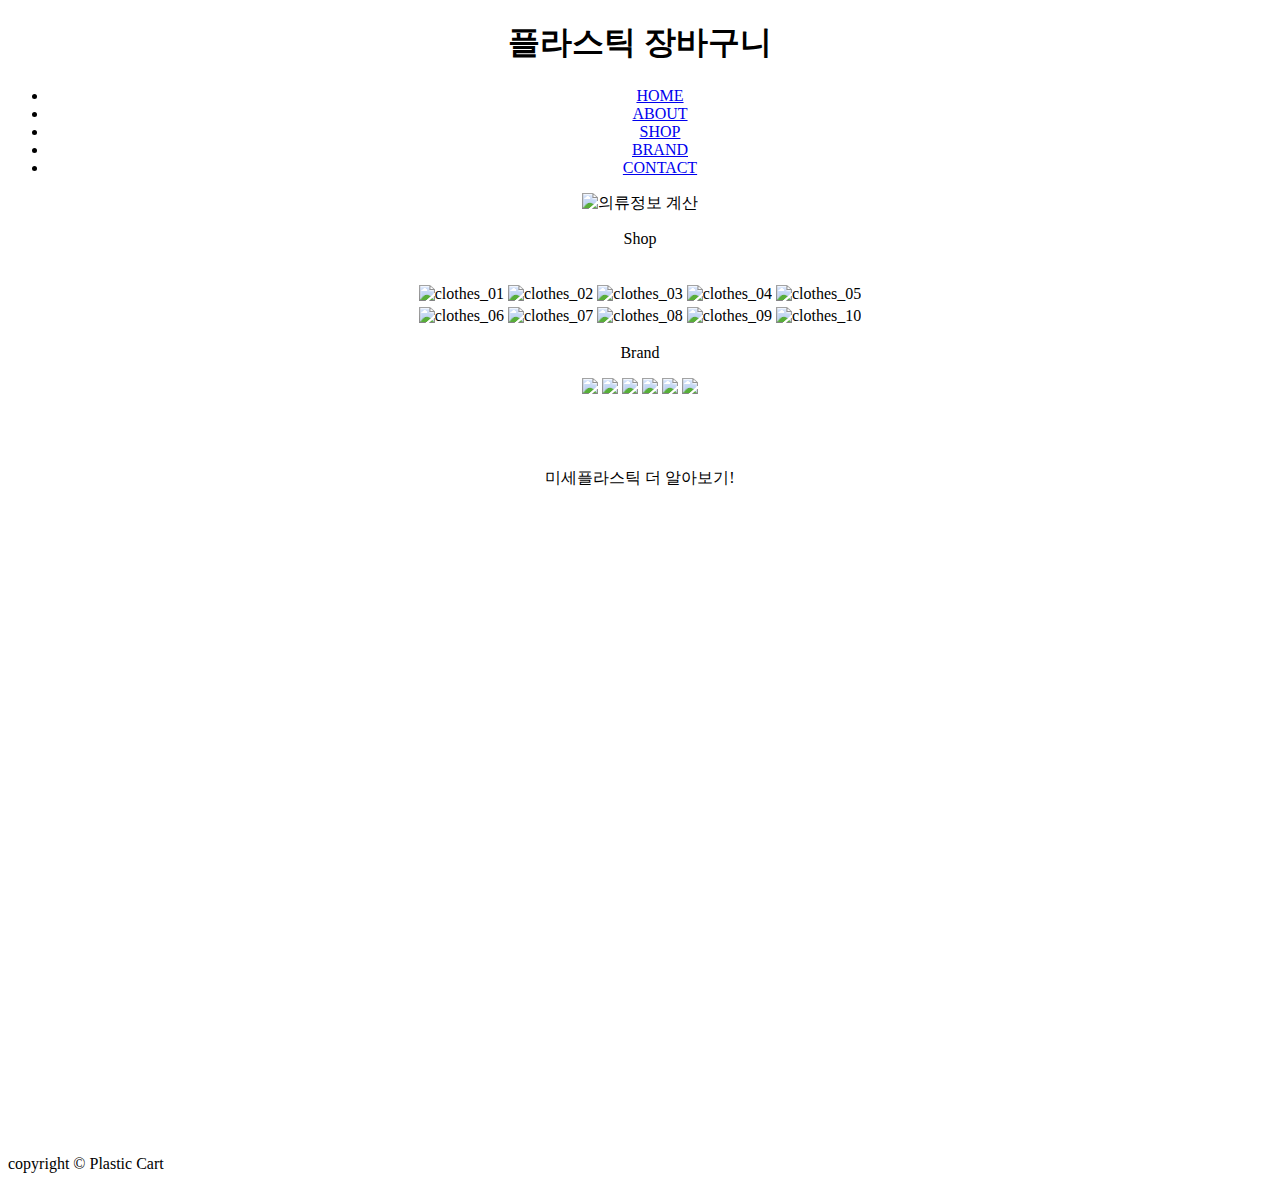
==== index.html @ d68cdc1b "Create index.html" ====
<!DOCTYPE html>
<html lang="ko">
    
 <head>
 <meta charset="utf-8">
 <title> 플라스틱 장바구니 </title>
 <link rel="icon" href="cart.png">
 <link href="mid.css" rel="stylesheet" type="text/css">
    </head>
    
 <body>
     
  <header>
  <center>
  <h1> 플라스틱 장바구니 </h1>
  <nav>
  <ul>
  <li><a href="#actor">HOME</a></li>
  <li><a href="#story">ABOUT</a></li>
  <li><a href="#contents">SHOP</a></li>
  <li><a href="#justy">BRAND</a></li>
  <li><a href="#ju">CONTACT</a></li>
 </ul>
 </nav>
 </center>
 </header>
 <section>
 <center>
 <img id="chart" alt="의류정보 계산" title="의류정보 계산" src="chart_%EB%8C%80%EC%A7%80%201.png" width="700";>
 <p class="shop">Shop</p><br>

    <table>
      <tr>
       <td><img src="clothes1.jpg.png" width="200" alt="clothes_01" title="clothes_01"></td>
       <td><img src="clothes2.png" width="200" alt="clothes_02" title="clothes_02"></td>
       <td><img src="clothes3.png" width="200" alt="clothes_03" title="clothes_03"></td>
       <td><img src="clothes4.png" width="200" alt="clothes_04" title="clothes_04"></td>
       <td><img src="clothes5.png" width="200" alt="clothes_05" title="clothes_05"></td>
     </tr>
     <tr>
       <td><img src="clothes6.png" width="200" alt="clothes_06" title="clothes_06"></td>
       <td><img src="clothes7.jpg.png" width="200" alt="clothes_07" title="clothes_07"></td>
       <td><img src="clothes8.png" width="200" alt="clothes_08" title="clothes_08"></td>
       <td><img src="clothes12.png" width="200" alt="clothes_09" title="clothes_09"></td>
       <td><img src="clothes10.jpg.png" width="200" alt="clothes_10" title="clothes_10"></td>
     </tr>
     </table>
     
     <p class="brand">Brand</p>
     
     
     <a href="https://www.ssfshop.com/Dopper/main?utm_source=naver_p_sa&utm_medium=paidsearch_dc&utm_campaign=%EC%96%B4%EB%82%98%EB%8D%94%EC%83%B5_DOPPER&utm_term=Dopper&utm_content=&dspCtgryNo=&brandShopNo=BDMA19T56&brndShopId=GRDPP&leftBrandNM=&&utag=ref_ptn:24887"
        title="dopper" alt="dopper" target="_blank"><img src="%EA%B7%B8%EB%A6%BC1.png" width="150"></a>
     <a href="https://terms.naver.com/entry.nhn?docId=2053888&cid=43168&categoryId=43168"
        title="coral" alt="coral" target="_blank"><img src="%EA%B7%B8%EB%A6%BC2.png" width="150"></a>
     <a href="www.sonkkeutbee.co.kr"title="손끋비" alt="손끋비" target="_blank">
         <img src="%EA%B7%B8%EB%A6%BC4.png" width="150"></a>
     <a href="https://www.pukka.co.kr"title="pukka" alt="pukka" target="_blank">
         <img src="%EA%B7%B8%EB%A6%BC5.png" width="150"></a>
     <a href="https://www.jigushop.co.kr/"title="지구샵" alt="지구샵" target="_blank">
         <img src="%EA%B7%B8%EB%A6%BC6.png" width="150"></a>
    <a href="https://morestore.co.kr/supply/index.html?supplier_code=S00000BN&n_media=27758&n_query=%EC%98%88%EA%B3%A0%EC%9D%80%EC%82%BC%EB%B2%A0&n_rank=1&n_ad_group=grp-a001-01-000000015138436&n_ad=nad-a001-01-000000092173418&n_keyword_id=nkw-a001-01-000002863828027&n_keyword=%EC%98%88%EA%B3%A0%EC%9D%80%EC%82%BC%EB%B2%A0&n_campaign_type=1&n_ad_group_type=1&NaPm=ct%3Dkgcjnq2w%7Cci%3D0zq0002bR8ztMK%2D0Qvnl%7Ctr%3Dsa%7Chk%3Dea32f2e870bd1c3b15f53e259cafe8ae79b73fec"
        title="예고은삼베" alt="예고은삼베" target="_blank"><img src="%EA%B7%B8%EB%A6%BC3.png" width="150"></a>
     <br>
     
     
     
<br><br><br>
<p class="video">미세플라스틱 더 알아보기!</p>
<iframe width="1020" height="630" src="https://www.youtube.com/embed/IcxtVK4hY3k" frameborder="0" allow="accelerometer; autoplay; clipboard-write; encrypted-media; gyroscope; picture-in-picture" allowfullscreen alt="미세플라스틱 더 알아보기" 
title="미세플라스틱 더 알아보기"></iframe>
     </center>
     </section>
     
    <footer>
    <p>copyright &copy; Plastic Cart </p>
     </footer>
    </body>
</html>
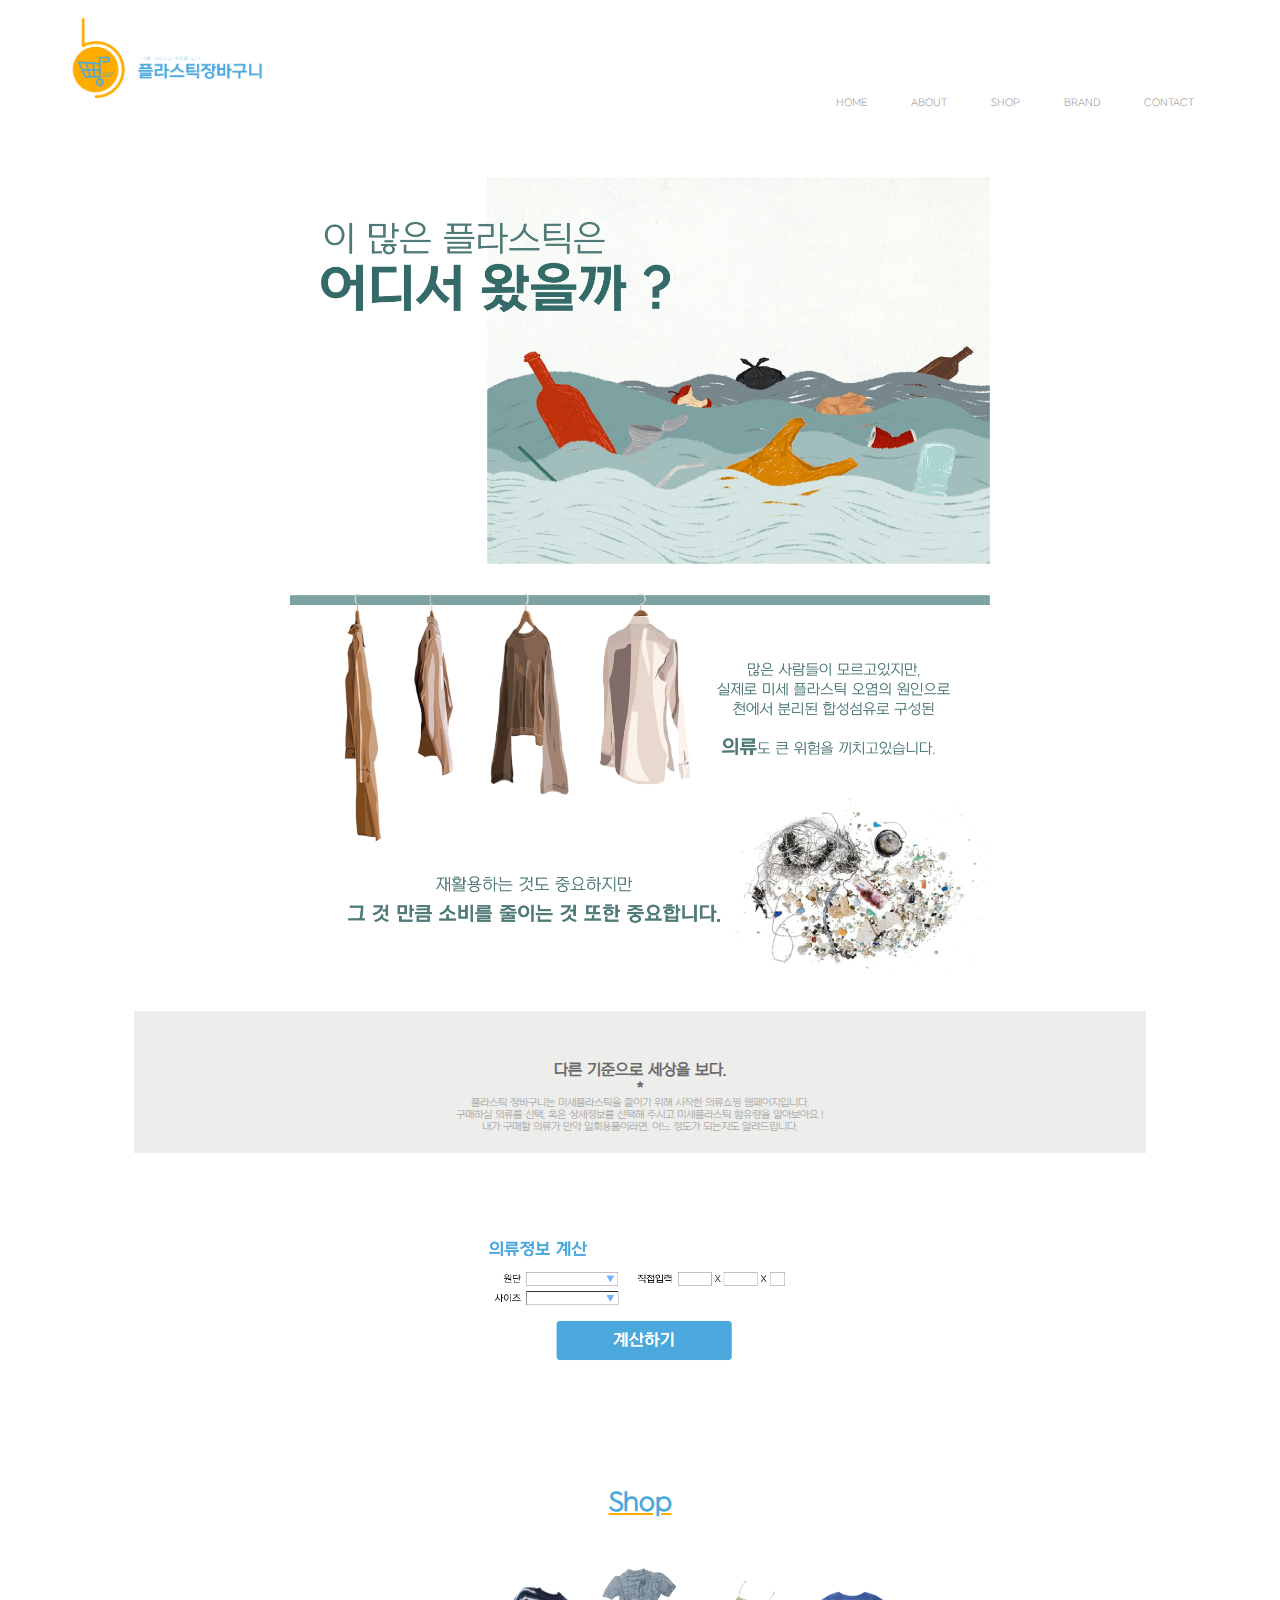
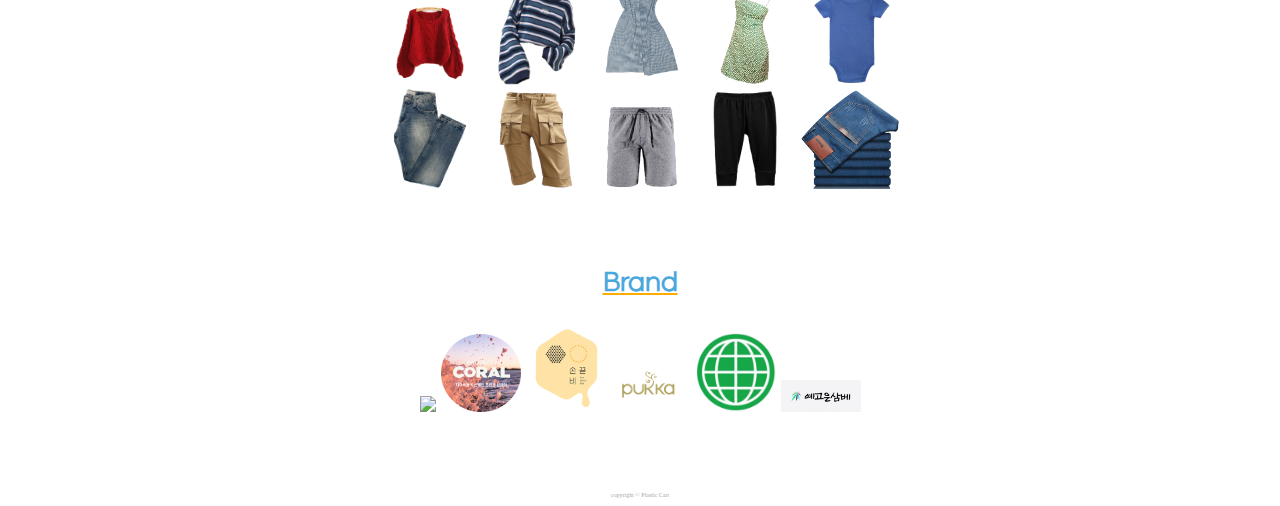
==== commit e8662fab: "Update index.html" ====
--- a/index.html
+++ b/index.html
@@ -4,71 +4,87 @@
  <head>
  <meta charset="utf-8">
  <title> 플라스틱 장바구니 </title>
- <link rel="icon" href="cart.png">
- <link href="mid.css" rel="stylesheet" type="text/css">
+ <link rel="icon" href="logo.png">
+ <link href="midproject.css" rel="stylesheet" type="text/css">
     </head>
     
  <body>
      
   <header>
-  <center>
-  <h1> 플라스틱 장바구니 </h1>
-  <nav>
-  <ul>
-  <li><a href="#actor">HOME</a></li>
-  <li><a href="#story">ABOUT</a></li>
-  <li><a href="#contents">SHOP</a></li>
-  <li><a href="#justy">BRAND</a></li>
-  <li><a href="#ju">CONTACT</a></li>
+
+    <img src="%ED%94%8C%EB%9D%BC%EC%8A%A4%ED%8B%B1%EC%9E%A5%EB%B0%94%EA%B5%AC%EB%8B%88.png" width=200>
+
+        <nav>
+            <ul>
+                
+            <table>
+                <tr>
+            <td><li><a href="#"> HOME  </a></li></td>
+            <td><li><a href="#"> ABOUT  </a></li></td>
+            <td><li><a href="#"> SHOP  </a></li></td>
+            <td><li><a href="#"> BRAND</a></li></td>
+            <td><li><a href="#"> CONTACT</a></li></td>
+                </tr>
+            </table>
  </ul>
  </nav>
- </center>
  </header>
+     
+     
  <section>
  <center>
- <img id="chart" alt="의류정보 계산" title="의류정보 계산" src="chart_%EB%8C%80%EC%A7%80%201.png" width="700";>
+     
+ <img id="intro" alt="intro" title="intro" src="intro.png" width="700">
+     
+ <p class="intro">다른 기준으로 세상을 보다.<br> *</p>
+ <p class="intro2">플라스틱 장바구니는 미세플라스틱을 줄이기 위해 시작한 의류쇼핑 웹페이지입니다.<br> 구매하실 의류를 선택, 혹은 상세정보를 선택해 주시고 미세플라스틱 함유량을 알아보아요 !<br> 내가 구매할 의류가 만약 일회용품이라면, 어느 정도가 되는지도 알려드립니다.</p>
+     
+ <img id="chart" alt="의류정보 계산" title="의류정보 계산" src="chart-01.png" width="350">
  <p class="shop">Shop</p><br>
 
-    <table>
+    <table2>
       <tr>
-       <td><img src="clothes1.jpg.png" width="200" alt="clothes_01" title="clothes_01"></td>
-       <td><img src="clothes2.png" width="200" alt="clothes_02" title="clothes_02"></td>
-       <td><img src="clothes3.png" width="200" alt="clothes_03" title="clothes_03"></td>
-       <td><img src="clothes4.png" width="200" alt="clothes_04" title="clothes_04"></td>
-       <td><img src="clothes5.png" width="200" alt="clothes_05" title="clothes_05"></td>
+       <td><img src="clothes1.jpg.png" width="100" alt="clothes_01" title="clothes_01"></td>
+       <td><img src="clothes2.png" width="100" alt="clothes_02" title="clothes_02"></td>
+       <td><img src="clothes3.png" width="100" alt="clothes_03" title="clothes_03"></td>
+       <td><img src="clothes4.png" width="100" alt="clothes_04" title="clothes_04"></td>
+       <td><img src="clothes5.png" width="100" alt="clothes_05" title="clothes_05"></td>
      </tr>
+     </table2>
+     
+     <br>
+
+     
+     <table3>
      <tr>
-       <td><img src="clothes6.png" width="200" alt="clothes_06" title="clothes_06"></td>
-       <td><img src="clothes7.jpg.png" width="200" alt="clothes_07" title="clothes_07"></td>
-       <td><img src="clothes8.png" width="200" alt="clothes_08" title="clothes_08"></td>
-       <td><img src="clothes12.png" width="200" alt="clothes_09" title="clothes_09"></td>
-       <td><img src="clothes10.jpg.png" width="200" alt="clothes_10" title="clothes_10"></td>
+       <td><img src="clothes6.png" width="100" alt="clothes_06" title="clothes_06"></td>
+       <td><img src="clothes7.jpg.png" width="100" alt="clothes_07" title="clothes_07"></td>
+       <td><img src="clothes8.png" width="100" alt="clothes_08" title="clothes_08"></td>
+       <td><img src="clothes12.png" width="100" alt="clothes_09" title="clothes_09"></td>
+       <td><img src="clothes10.jpg.png" width="100" alt="clothes_10" title="clothes_10"></td>
      </tr>
-     </table>
+     </table3>
      
      <p class="brand">Brand</p>
      
-     
+     <table4>
+     <tr>
      <a href="https://www.ssfshop.com/Dopper/main?utm_source=naver_p_sa&utm_medium=paidsearch_dc&utm_campaign=%EC%96%B4%EB%82%98%EB%8D%94%EC%83%B5_DOPPER&utm_term=Dopper&utm_content=&dspCtgryNo=&brandShopNo=BDMA19T56&brndShopId=GRDPP&leftBrandNM=&&utag=ref_ptn:24887"
-        title="dopper" alt="dopper" target="_blank"><img src="%EA%B7%B8%EB%A6%BC1.png" width="150"></a>
+        title="dopper" alt="dopper" target="_blank"><img src="%EA%B7%B8%EB%A6%BC1.png" width="80"></a>
      <a href="https://terms.naver.com/entry.nhn?docId=2053888&cid=43168&categoryId=43168"
-        title="coral" alt="coral" target="_blank"><img src="%EA%B7%B8%EB%A6%BC2.png" width="150"></a>
+        title="coral" alt="coral" target="_blank"><img src="%EA%B7%B8%EB%A6%BC2.png" width="80"></a>
      <a href="www.sonkkeutbee.co.kr"title="손끋비" alt="손끋비" target="_blank">
-         <img src="%EA%B7%B8%EB%A6%BC4.png" width="150"></a>
+         <img src="%EA%B7%B8%EB%A6%BC4.png" width="80"></a>
      <a href="https://www.pukka.co.kr"title="pukka" alt="pukka" target="_blank">
-         <img src="%EA%B7%B8%EB%A6%BC5.png" width="150"></a>
+         <img src="%EA%B7%B8%EB%A6%BC5.png" width="80"></a>
      <a href="https://www.jigushop.co.kr/"title="지구샵" alt="지구샵" target="_blank">
-         <img src="%EA%B7%B8%EB%A6%BC6.png" width="150"></a>
+         <img src="%EA%B7%B8%EB%A6%BC6.png" width="80"></a>
     <a href="https://morestore.co.kr/supply/index.html?supplier_code=S00000BN&n_media=27758&n_query=%EC%98%88%EA%B3%A0%EC%9D%80%EC%82%BC%EB%B2%A0&n_rank=1&n_ad_group=grp-a001-01-000000015138436&n_ad=nad-a001-01-000000092173418&n_keyword_id=nkw-a001-01-000002863828027&n_keyword=%EC%98%88%EA%B3%A0%EC%9D%80%EC%82%BC%EB%B2%A0&n_campaign_type=1&n_ad_group_type=1&NaPm=ct%3Dkgcjnq2w%7Cci%3D0zq0002bR8ztMK%2D0Qvnl%7Ctr%3Dsa%7Chk%3Dea32f2e870bd1c3b15f53e259cafe8ae79b73fec"
-        title="예고은삼베" alt="예고은삼베" target="_blank"><img src="%EA%B7%B8%EB%A6%BC3.png" width="150"></a>
-     <br>
+        title="예고은삼베" alt="예고은삼베" target="_blank"><img src="%EA%B7%B8%EB%A6%BC3.png" width="80"></a>
+    </tr>
+    </table4>
      
      
-     
-<br><br><br>
-<p class="video">미세플라스틱 더 알아보기!</p>
-<iframe width="1020" height="630" src="https://www.youtube.com/embed/IcxtVK4hY3k" frameborder="0" allow="accelerometer; autoplay; clipboard-write; encrypted-media; gyroscope; picture-in-picture" allowfullscreen alt="미세플라스틱 더 알아보기" 
-title="미세플라스틱 더 알아보기"></iframe>
      </center>
      </section>
      
--- a/midproject.css
+++ b/midproject.css
@@ -0,0 +1,126 @@
+body{
+    background-color: white;
+}
+
+header{
+    width: auto;
+    padding-left: 50px;
+    padding-right: 50px;
+    padding-bottom: 0px;
+    padding-top: 10px;
+    margin: 5px;
+    overflow: visible;
+}
+
+header nav{
+    padding-top: 50px;
+    float: right;
+}
+
+nav ul li{
+    display: inline-grid;
+    padding: 10px;
+    margin-left: 10px;
+    margin-right: 10px;
+    font-family: "NEXON Lv1 Gothic OTF";
+    font-weight: normal;
+    font-size: 10px;
+}
+
+nav ul li a{
+    color: darkgray;
+    text-decoration: none;
+}
+
+
+.shop, .brand{
+    padding-top: 50px;
+    font-family: "NEXON Lv1 Gothic OTF";
+    font-size: 25px;
+    color: #4AA8DD;
+    text-decoration: underline #FFAC00;
+    font-weight: bolder;
+}
+
+.intro{
+    padding-top: 50px;
+    font-size: 15px;
+    text-align: center;
+    color: dimgray;
+    font-weight: bold;
+    background-color: #EDEDEB;
+    padding-bottom: 0px;
+    margin-bottom: 0px;
+}
+
+.intro2{
+    font-size: 10px;
+    padding-top: 0px;
+    margin-top: 0px;
+    padding-bottom: 20px;
+    color: darkgray;
+    text-align: center;
+    background-color: #EDEDEB;
+}
+
+
+
+
+.video{
+    font-family: "Nexon Lv1 Gothic OTF";
+    color: cornflowerblue;
+    font-size: 20px;
+}
+
+#chart{
+    padding: 40px;
+    margin: auto;
+}
+
+
+section{
+    width: 80%;
+    margin-left: auto;
+    margin-right: auto;
+    background-color: white;
+    padding: 20px;
+    font-family: "NEXON Lv1 Gothic OTF";
+}
+
+
+footer{
+    width: 80%;
+    padding-top: 50px;
+    margin-right: auto;
+    margin-left: auto;
+    color: darkgray;
+    text-align: center;
+    font-size: 6px;
+    font-family: "-윤고딕320";
+}
+
+
+table2, table3, table4{
+    width: 400px;
+    margin-left: auto;
+    margin-right: auto;
+    align-content: center;
+}
+
+
+ul{
+    list-style-type: square;
+}
+
+
+@font-face{
+ font-family: "NEXON Lv1 Gothic OTF";
+ src: url('NEXON Lv1 Gothic OTF.otf');
+}
+
+
+@font-face{
+ font-family: "-윤고딕320";
+ src: url('-윤고딕320.ttf');
+}
+
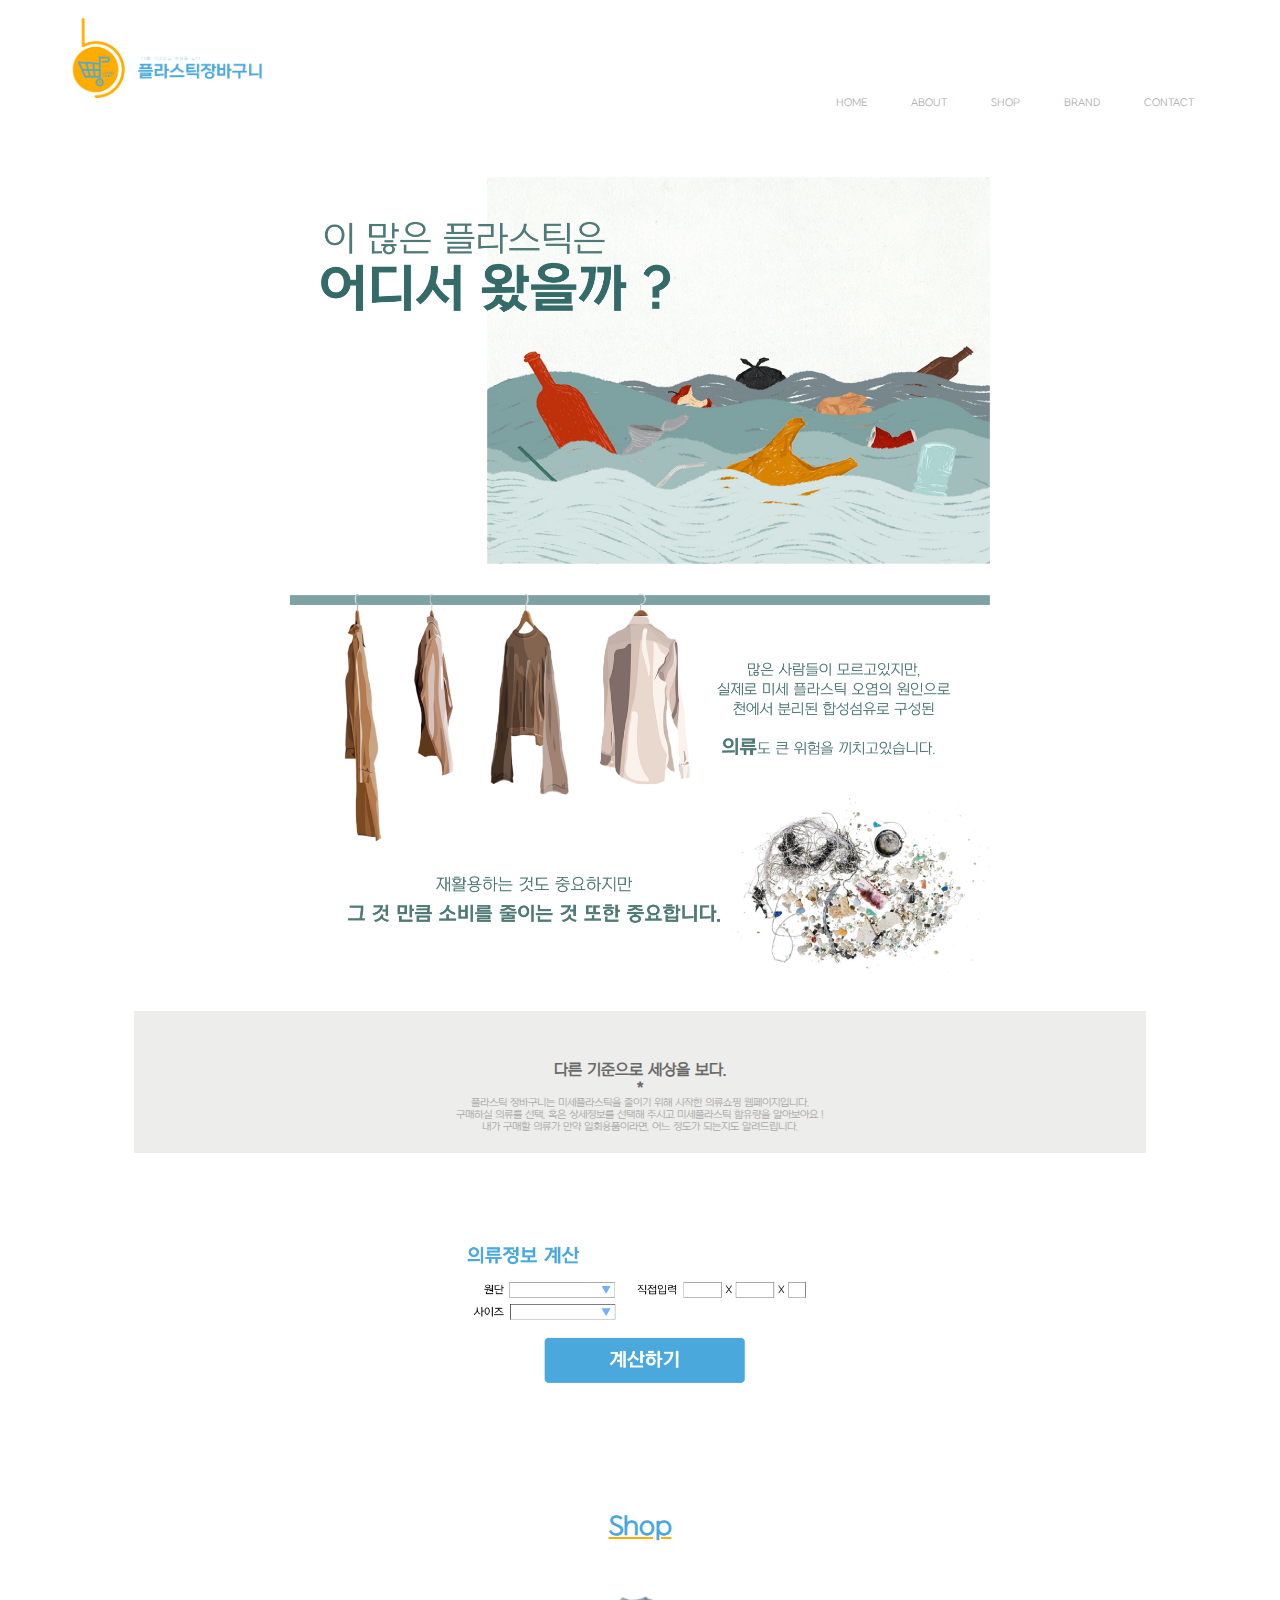
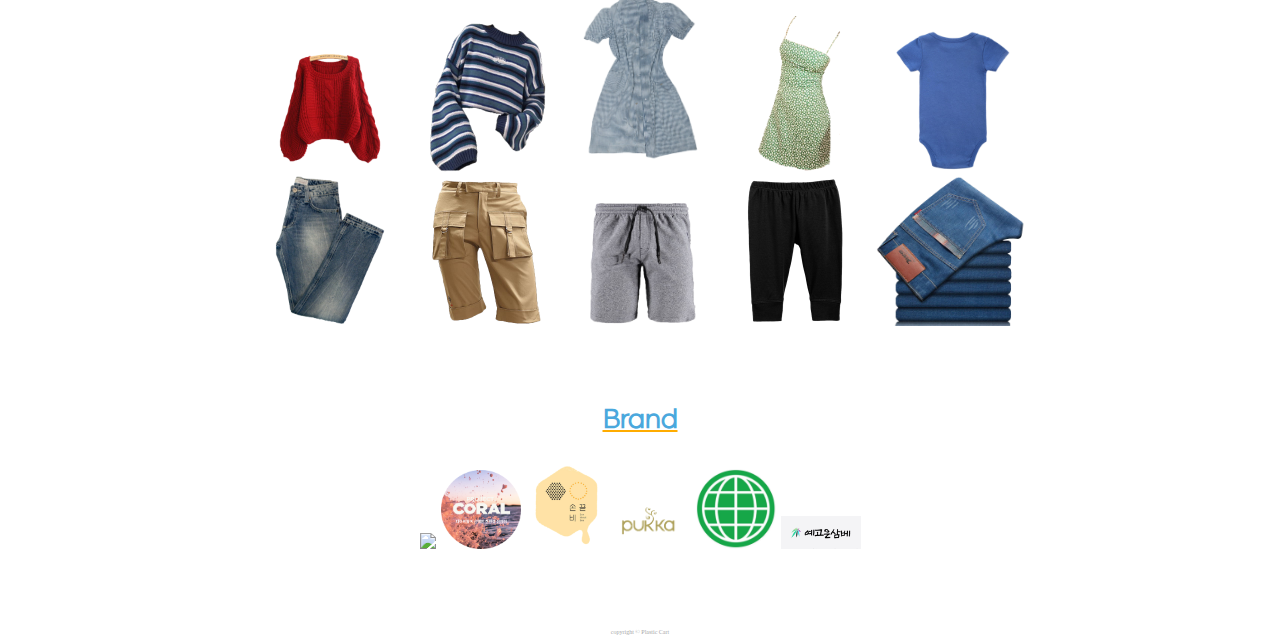
==== commit 6c33bd49: "Update index.html" ====
--- a/index.html
+++ b/index.html
@@ -39,16 +39,16 @@
  <p class="intro">다른 기준으로 세상을 보다.<br> *</p>
  <p class="intro2">플라스틱 장바구니는 미세플라스틱을 줄이기 위해 시작한 의류쇼핑 웹페이지입니다.<br> 구매하실 의류를 선택, 혹은 상세정보를 선택해 주시고 미세플라스틱 함유량을 알아보아요 !<br> 내가 구매할 의류가 만약 일회용품이라면, 어느 정도가 되는지도 알려드립니다.</p>
      
- <img id="chart" alt="의류정보 계산" title="의류정보 계산" src="chart-01.png" width="350">
+ <img id="chart" alt="의류정보 계산" title="의류정보 계산" src="chart-01.png" width="400">
  <p class="shop">Shop</p><br>
 
     <table2>
       <tr>
-       <td><img src="clothes1.jpg.png" width="100" alt="clothes_01" title="clothes_01"></td>
-       <td><img src="clothes2.png" width="100" alt="clothes_02" title="clothes_02"></td>
-       <td><img src="clothes3.png" width="100" alt="clothes_03" title="clothes_03"></td>
-       <td><img src="clothes4.png" width="100" alt="clothes_04" title="clothes_04"></td>
-       <td><img src="clothes5.png" width="100" alt="clothes_05" title="clothes_05"></td>
+       <td><img src="clothes1.jpg.png" width="150" alt="clothes_01" title="clothes_01"></td>
+       <td><img src="clothes2.png" width="150" alt="clothes_02" title="clothes_02"></td>
+       <td><img src="clothes3.png" width="150" alt="clothes_03" title="clothes_03"></td>
+       <td><img src="clothes4.png" width="150" alt="clothes_04" title="clothes_04"></td>
+       <td><img src="clothes5.png" width="150" alt="clothes_05" title="clothes_05"></td>
      </tr>
      </table2>
      
@@ -57,11 +57,11 @@
      
      <table3>
      <tr>
-       <td><img src="clothes6.png" width="100" alt="clothes_06" title="clothes_06"></td>
-       <td><img src="clothes7.jpg.png" width="100" alt="clothes_07" title="clothes_07"></td>
-       <td><img src="clothes8.png" width="100" alt="clothes_08" title="clothes_08"></td>
-       <td><img src="clothes12.png" width="100" alt="clothes_09" title="clothes_09"></td>
-       <td><img src="clothes10.jpg.png" width="100" alt="clothes_10" title="clothes_10"></td>
+       <td><img src="clothes6.png" width="150" alt="clothes_06" title="clothes_06"></td>
+       <td><img src="clothes7.jpg.png" width="150" alt="clothes_07" title="clothes_07"></td>
+       <td><img src="clothes8.png" width="150" alt="clothes_08" title="clothes_08"></td>
+       <td><img src="clothes12.png" width="150" alt="clothes_09" title="clothes_09"></td>
+       <td><img src="clothes10.jpg.png" width="150" alt="clothes_10" title="clothes_10"></td>
      </tr>
      </table3>
      
